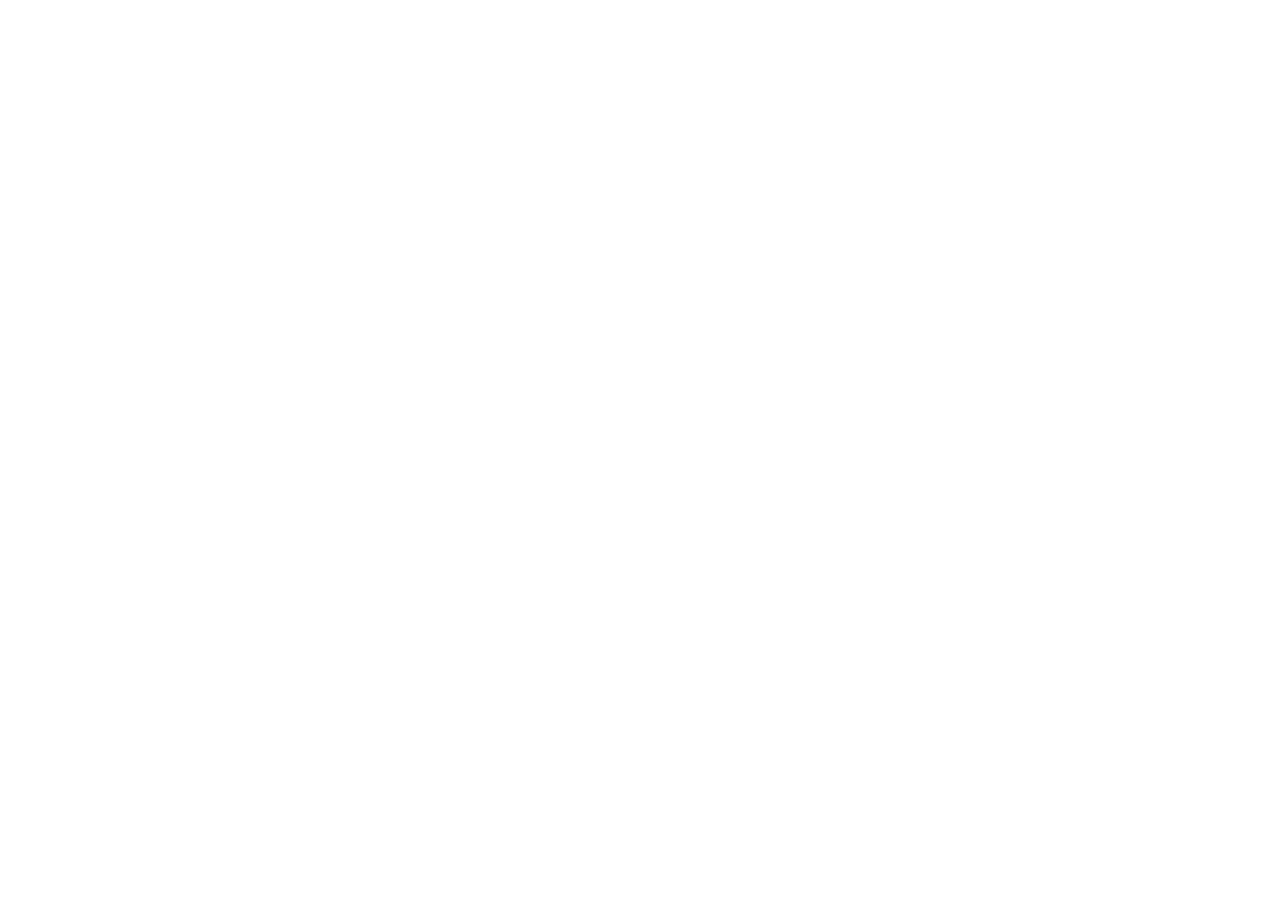
==== index.html @ 7cc40469 "Foundation for the website" ====
<!DOCTYPE html>
<html>
    <head>
        <meta charset="utf-8">
        <meta http-equiv="X-UA-Compatible" content="IE=edge">
        <title>Welcome!</title>
        <meta name="description" content="">
        <meta name="viewport" content="width=device-width, initial-scale=1">
        <!-- Calling the stylesheet -->
        <link rel="stylesheet" href="/assets/css/style.css">
    </head>
    <body>
        <!-- This is to call the javascript file! -->
        <script src="assets/js/script.js" async defer></script>
    </body>
</html>
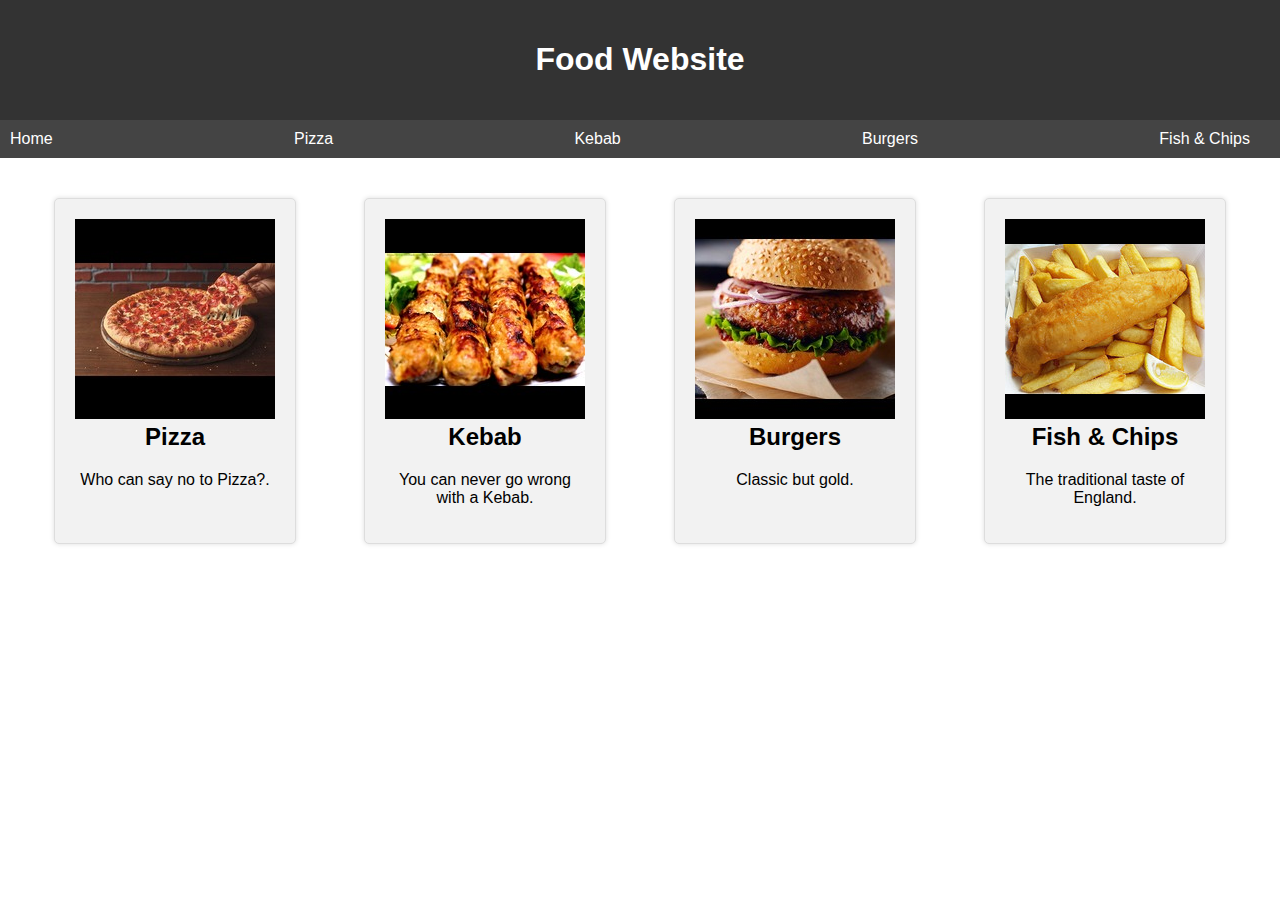
==== commit b626115a: "- Fixed Pages linking to each other - Moved style tag to CSS file - Fixed images not displaying" ====
--- a/index.html
+++ b/index.html
@@ -1,16 +1,52 @@
 <!DOCTYPE html>
 <html>
-    <head>
+	<head>
         <meta charset="utf-8">
         <meta http-equiv="X-UA-Compatible" content="IE=edge">
-        <title>Welcome!</title>
+        <title>Food Website</title>
         <meta name="description" content="">
         <meta name="viewport" content="width=device-width, initial-scale=1">
         <!-- Calling the stylesheet -->
         <link rel="stylesheet" href="/assets/css/style.css">
     </head>
-    <body>
-        <!-- This is to call the javascript file! -->
-        <script src="assets/js/script.js" async defer></script>
-    </body>
-</html>+<body>
+	<header>
+			<h1>Food Website</h1>
+	</header>
+	<nav>
+		<a href="/index.html">Home</a>
+		<a href="/foodPizza.html">Pizza</a>
+		<a href="/foodKebab.html">Kebab</a>
+		<a href="/foodBurg.html">Burgers</a>
+		<a href="/foodFish.html">Fish & Chips</a>
+	</nav>
+	<main class="main">
+		<div class="category">
+			<a href="/foodPizza.html">
+				<img src="assets/img/Pizza.jpg" alt="Pizza">
+			</a>
+				<h2>Pizza</h2>
+				<p>Who can say no to Pizza?.</p>
+		</div>
+		<div class="category">
+			<a href="/foodKebab.html">
+				<img src="assets/img/Kebab.jpg" alt="Kebab">
+			</a>
+			<h2>Kebab</h2>
+			<p>You can never go wrong with a Kebab.</p>
+		</div>
+		<div class="category">
+			<a href="foodBurg.html">
+				<img src="assets/img/Burger.jpg" alt="Burgers">
+			</a>
+			<h2>Burgers</h2>
+			<p>Classic but gold.</p>
+		</div>
+		<div class="category">
+			<a href="foodFish.html">
+				<img src="assets/img/Fish&Chips.jpg" alt="Fish & Chips">
+			</a>
+			<h2>Fish & Chips</h2>
+			<p>The traditional taste of England.</p>
+		</div>
+</body>--- a/assets/css/style.css
+++ b/assets/css/style.css
@@ -0,0 +1,161 @@
+/* add some basic styling */
+body {
+    font-family: Arial, sans-serif;
+    margin: 0;
+    padding: 0;
+}
+
+header {
+    background-color: #333;
+    color: #fff;
+    padding: 20px;
+    text-align: center;
+}
+
+nav {
+    background-color: #444;
+    color: #fff;
+    padding: 10px;
+    display: flex;
+    justify-content: space-between;
+}
+
+nav a {
+    color: #fff;
+    text-decoration: none;
+    margin-right: 20px;
+}
+
+nav a:hover {
+    color: #ff0;
+}
+
+.main {
+    display: flex;
+    flex-wrap: wrap;
+    justify-content: space-around;
+    padding: 20px;
+}
+
+.category {
+    background-color: #f2f2f2;
+    border: 1px solid #ddd;
+    border-radius: 5px;
+    box-shadow: 0 0 5px #ddd;
+    margin: 20px;
+    padding: 20px;
+    text-align: center;
+    width: 200px;
+}
+
+.category img {
+    max-width: 100%;
+}
+
+.category h2 {
+    margin-top: 0;
+}
+
+.kebab {
+    background-color: #f2f2f2;
+    border: 1px solid #ddd;
+    border-radius: 5px;
+    box-shadow: 0 0 5px #ddd;
+    margin: 20px 0;
+    padding: 20px;
+    display: flex;
+    justify-content: space-between;
+    align-items: center;
+}
+
+.kebab img {
+    max-width: 100%;
+    margin-right: 20px;
+}
+
+.kebab h2 {
+    margin-top: 0;
+}
+
+.kebab span {
+    font-weight: bold;
+    font-size: 1.2rem;
+}
+
+.fish {
+    background-color: #f2f2f2;
+    border: 1px solid #ddd;
+    border-radius: 5px;
+    box-shadow: 0 0 5px #ddd;
+    margin: 20px 0;
+    padding: 20px;
+    display: flex;
+    justify-content: space-between;
+    align-items: center;
+}
+
+.fish img {
+    max-width: 100%;
+    margin-right: 20px;
+}
+
+.fish h2 {
+    margin-top: 0;
+}
+
+.fish span {
+    font-weight: bold;
+    font-size: 1.2rem;
+}
+
+.burger {
+    background-color: #f2f2f2;
+    border: 1px solid #ddd;
+    border-radius: 5px;
+    box-shadow: 0 0 5px #ddd;
+    margin: 20px 0;
+    padding: 20px;
+    display: flex;
+    justify-content: space-between;
+    align-items: center;
+}
+
+.burger img {
+    max-width: 100%;
+    margin-right: 20px;
+}
+
+.burger h2 {
+    margin-top: 0;
+}
+
+.burger span {
+    font-weight: bold;
+    font-size: 1.2rem;
+}
+
+.pizza {
+    background-color: #f2f2f2;
+    border: 1px solid #ddd;
+    border-radius: 5px;
+    box-shadow: 0 0 5px #ddd;
+    margin: 20px 0;
+    padding: 20px;
+    display: flex;
+    justify-content: space-between;
+    align-items: center;
+}
+
+.pizza img {
+    max-width: 100%;
+    margin-right: 20px;
+}
+
+.pizza h2 {
+    margin-top: 0;
+}
+
+.pizza span {
+    font-weight: bold;
+    font-size: 1.2rem;
+}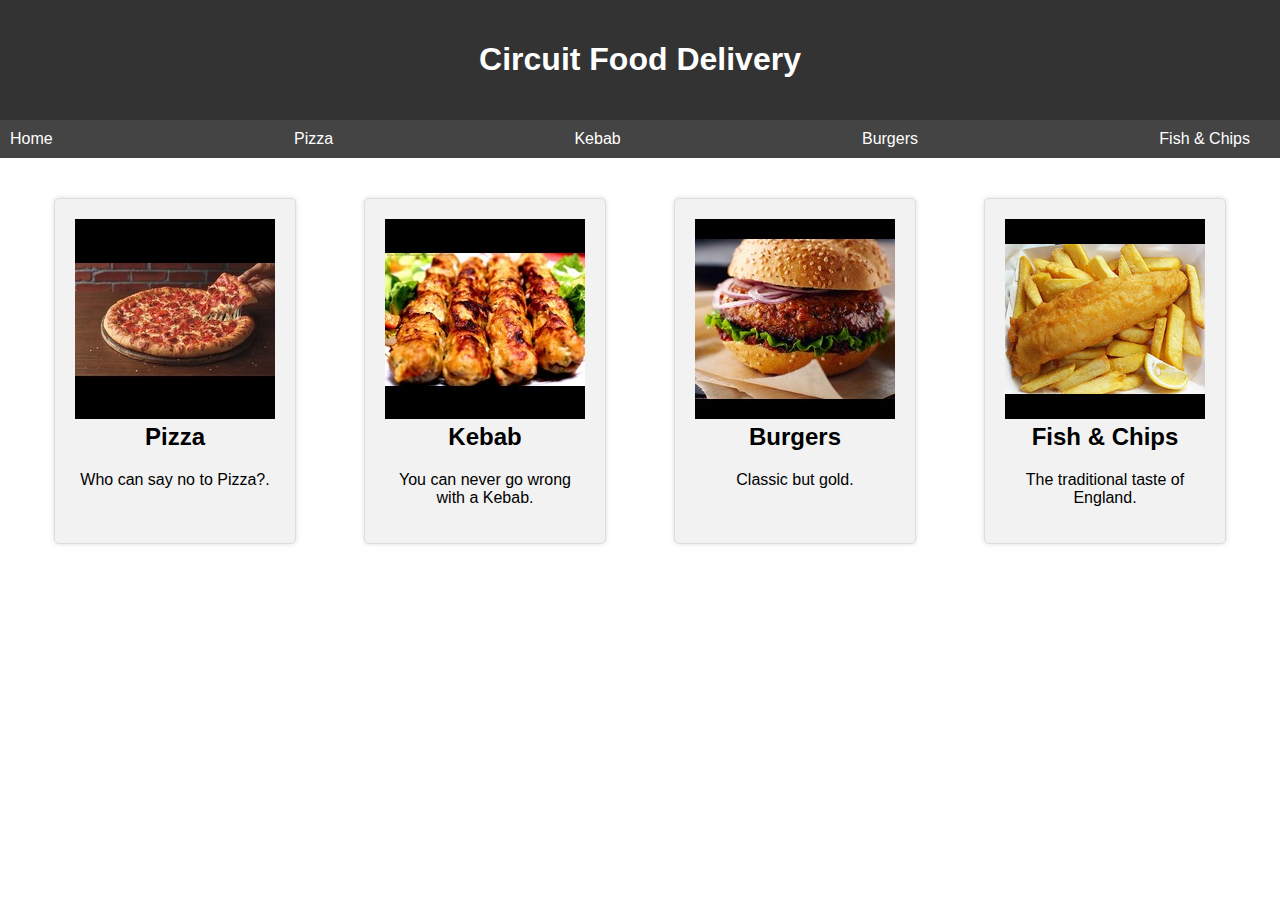
==== commit a843ea3d: "Updating CSS and HTML" ====
--- a/index.html
+++ b/index.html
@@ -3,7 +3,7 @@
 	<head>
         <meta charset="utf-8">
         <meta http-equiv="X-UA-Compatible" content="IE=edge">
-        <title>Food Website</title>
+        <title>Circuit Food Delivery</title>
         <meta name="description" content="">
         <meta name="viewport" content="width=device-width, initial-scale=1">
         <!-- Calling the stylesheet -->
@@ -11,7 +11,7 @@
     </head>
 <body>
 	<header>
-			<h1>Food Website</h1>
+			<h1>Circuit Food Delivery</h1>
 	</header>
 	<nav>
 		<a href="/index.html">Home</a>
--- a/assets/css/style.css
+++ b/assets/css/style.css
@@ -158,4 +158,149 @@
 .pizza span {
     font-weight: bold;
     font-size: 1.2rem;
-}+}
+
+/* Style the "Add" button */
+.add-button {
+        padding: 10px 20px;
+        background-color: #000000;
+        color: #fff;
+        border: none;
+        border-radius: 5px;
+        font-size: 1.2rem;
+        cursor: pointer;
+}
+
+.add-button:hover {
+        background-color: #555;
+}
+
+/* Sign Up Page */
+		/* add some basic styling */
+		body {
+			font-family: Arial, sans-serif;
+			margin: 0;
+			padding: 0;
+		}
+		
+		header {
+			background-color: #333;
+			color: #fff;
+			padding: 20px;
+		}
+		
+		form {
+			max-width: 600px;
+			margin: 0 auto;
+			padding: 30px;
+			background-color: #f2f2f2;
+			border: 1px solid #ddd;
+			border-radius: 5px;
+			box-shadow: 0 0 
+            5px #ddd;
+display: flex;
+flex-direction: column;
+align-items: center;
+}
+	input[type="text"], input[type="password"] {
+		padding: 10px;
+		margin: 10px 0;
+		width: 100%;
+		box-sizing: border-box;
+		border: 1px solid #ddd;
+		border-radius: 5px;
+		font-size: 1.2rem;
+	}
+	
+	input[type="submit"] {
+		padding: 10px 20px;
+		margin: 20px 0;
+		background-color: #333;
+		color: #fff;
+		border: none;
+		border-radius: 5px;
+		font-size: 1.2rem;
+		cursor: pointer;
+	}
+	
+	input[type="submit"]:hover {
+		background-color: #555;
+	}
+	
+	p {
+		margin-top: 20px;
+	}
+	
+	a {
+		color: #333;
+		text-decoration: none;
+	}
+	
+	a:hover {
+		text-decoration: underline;
+	}
+
+    /* Sign Up Page */
+    /* add some basic styling */
+		body {
+			font-family: Arial, sans-serif;
+			margin: 0;
+			padding: 0;
+		}
+		
+		header {
+			background-color: #333;
+			color: #fff;
+			padding: 20px;
+		}
+		
+		form {
+			max-width: 600px;
+			margin: 0 auto;
+			padding: 50px;
+			background-color: #f2f2f2;
+			border: 1px solid #ddd;
+			border-radius: 5px;
+			box-shadow: 0 0 5px #ddd;
+			display: flex;
+			flex-direction: column;
+			align-items: center;
+		}
+		
+		input[type="text"], input[type="password"] {
+			padding: 10px;
+			margin: 10px 0;
+			width: 100%;
+			box-sizing: border-box;
+			border: 1px solid #ddd;
+			border-radius: 5px;
+			font-size: 1.2rem;
+		}
+		
+		input[type="submit"] {
+			padding: 10px 20px;
+			margin: 20px 0;
+			background-color: #333;
+			color: #fff;
+			border: none;
+			border-radius: 5px;
+			font-size: 1.2rem;
+			cursor: pointer;
+		}
+		
+		input[type="submit"]:hover {
+			background-color: #555;
+		}
+		
+		p {
+			margin-top: 20px;
+		}
+		
+		a {
+			color: #333;
+			text-decoration: none;
+		}
+		
+		a:hover {
+			text-decoration: underline;
+		}